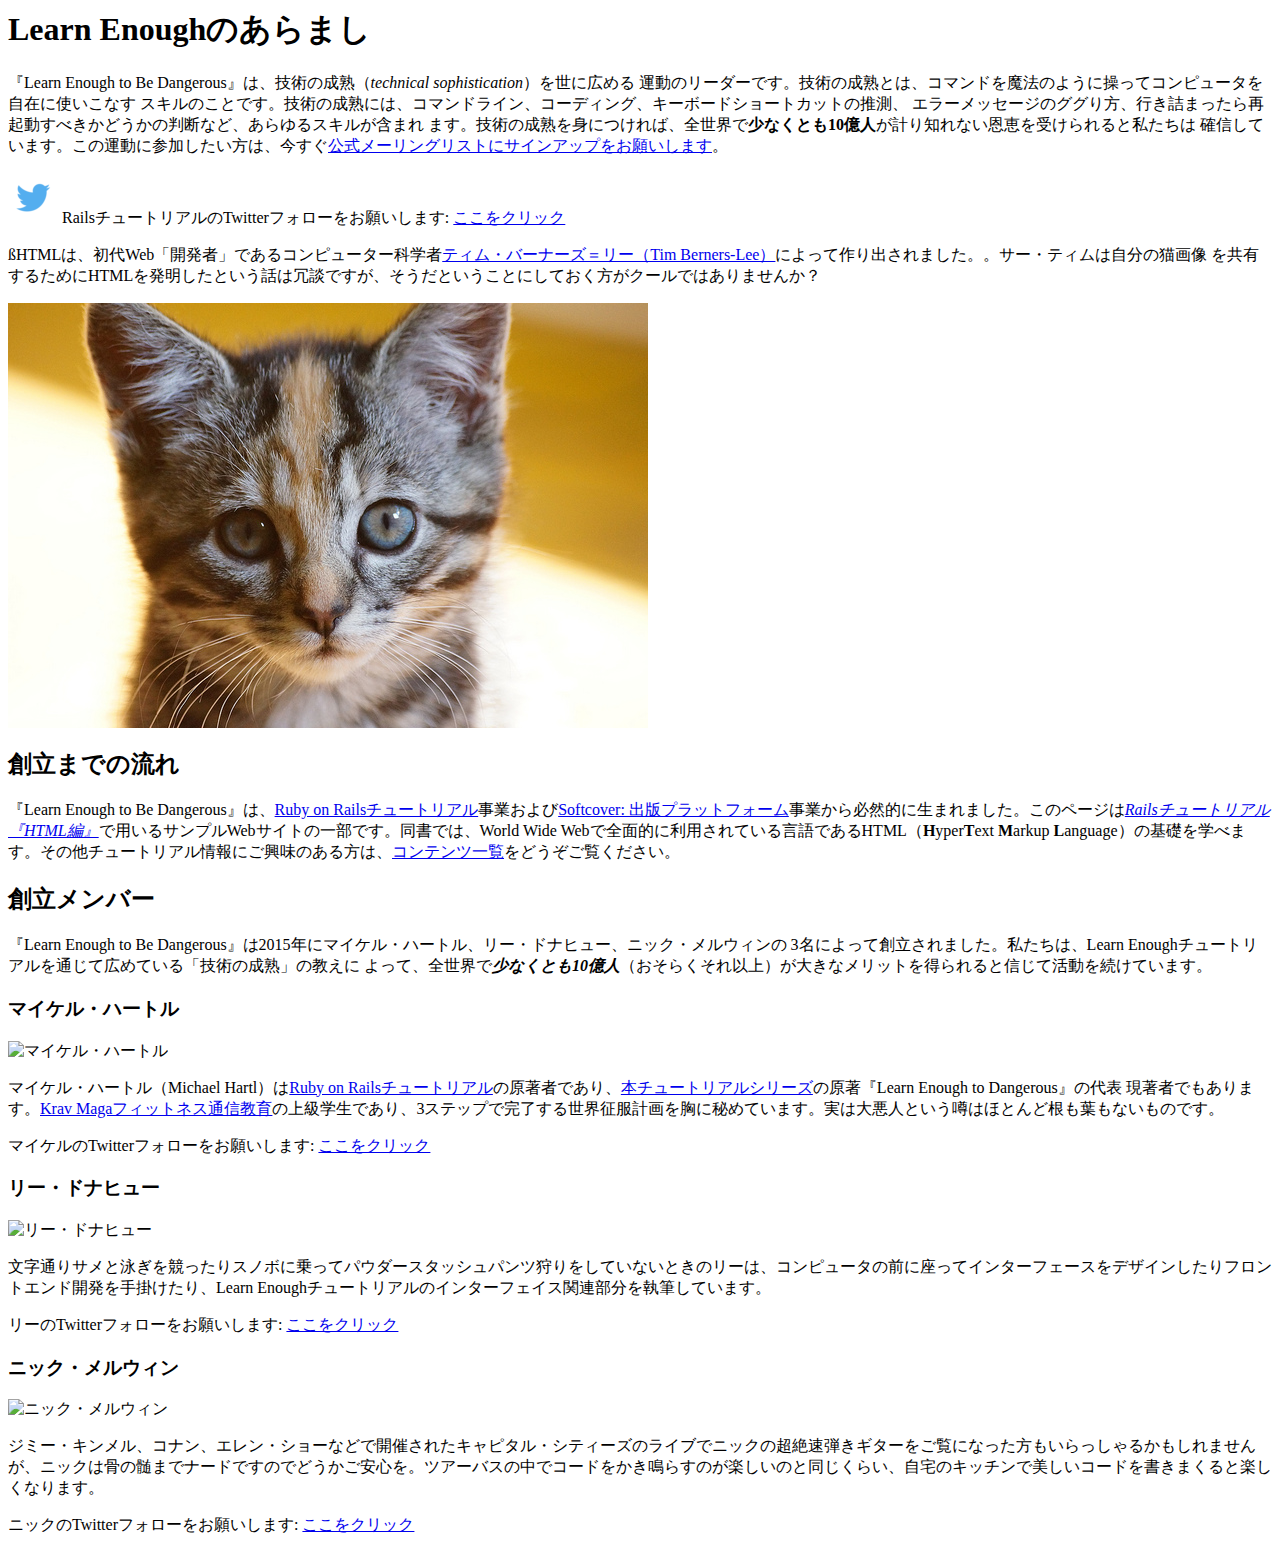
==== index.html @ 21226713 "Finish 3.2" ====
<html>
  <head>
    <meta charset="UTF-8" />
    <meta name="viewport" content="width=device-width, initial-scale=1.0" />
    <title>Railsチュートリアル「HTML編」</title>
  </head>
  <body>
    <h1>Learn Enoughのあらまし</h1>

    <p>
      『Learn Enough to Be Dangerous』は、技術の成熟（<em>technical sophistication</em
      >）を世に広める
      運動のリーダーです。技術の成熟とは、コマンドを魔法のように操ってコンピュータを自在に使いこなす
      スキルのことです。技術の成熟には、コマンドライン、コーディング、キーボードショートカットの推測、
      エラーメッセージのググり方、行き詰まったら再起動すべきかどうかの判断など、あらゆるスキルが含まれ
      ます。技術の成熟を身につければ、全世界で<strong>少なくとも10億人</strong>が計り知れない恩恵を受けられると私たちは
      確信しています。この運動に参加したい方は、今すぐ<a href="https://learnenough.com/email"
        >公式メーリングリストにサインアップをお願いします</a
      >。
    </p>

    <p>
      <a
        href="https://twitter.com/RailsTutorialJP"
        target="_blank"
        rel="noopener"
        style="text-decoration: none"
      >
        <img src="images/small_twitter_logo.png" />
      </a>
      RailsチュートリアルのTwitterフォローをお願いします:
      <a href="https://twitter.com/RailsTutorialJP" target="_blank" rel="noopener"
        >ここをクリック</a
      >
    </p>

    <p>
      ßHTMLは、初代Web「開発者」であるコンピューター科学者<a
        href="https://jp.wikipedia.org/wiki/%E3%83%86%E3%82%A3%E3%83%A0%E3%83%BB%E3%83%90%E3%83%BC%E3%83%8A%E3%83%BC%E3%82%BA%EF%BC%9D%E3%83%AA%E3%83%BC"
        >ティム・バーナーズ＝リー（Tim Berners-Lee）</a
      >によって作り出されました。。サー・ティムは自分の猫画像 を共有するためにHTMLを発明したという話は冗談ですが、そうだということにしておく方がクールではありませんか？
    </p>

    <a href="https://flic.kr/p/nxW7tt">
      <img src="images/kitten.jpg" alt="愛くるしい子猫" />
    </a>

    <h2>創立までの流れ</h2>

    <p>
      『Learn Enough to Be Dangerous』は、<a href="https://railstutorial.jp/"
        >Ruby on Railsチュートリアル</a
      >事業および<a href="https://www.softcover.io/">Softcover: 出版プラットフォーム</a
      >事業から必然的に生まれました。このページは<a href="https://railstutorials.jp/"
        ><em>Railsチュートリアル『HTML編』</em></a
      >で用いるサンプルWebサイトの一部です。同書では、World Wide
      Webで全面的に利用されている言語であるHTML（<strong>H</strong>yper<strong>T</strong>ext
      <strong>M</strong>arkup
      <strong>L</strong>anguage）の基礎を学べます。その他チュートリアル情報にご興味のある方は、<a
        href="https://railstutorial.jp/path"
        >コンテンツ一覧</a
      >をどうぞご覧ください。
    </p>

    <h2>創立メンバー</h2>

    <p>
      『Learn Enough to Be
      Dangerous』は2015年にマイケル・ハートル、リー・ドナヒュー、ニック・メルウィンの
      3名によって創立されました。私たちは、Learn
      Enoughチュートリアルを通じて広めている「技術の成熟」の教えに よって、全世界で<em
        ><strong>少なくとも10億人</strong></em
      >（おそらくそれ以上）が大きなメリットを得られると信じて活動を続けています。
    </p>

    <h3>マイケル・ハートル</h3>

    <img
      src="https://gravatar.com/avatar/ffda7d145b83c4b118f982401f962ca6?s=150"
      alt="マイケル・ハートル"
    />

    <p>
      マイケル・ハートル（Michael Hartl）は<a href="httpl://railstutorial.jp/"
        >Ruby on Railsチュートリアル</a
      >の原著者であり、<a href="http://railstutorial.jp/path">本チュートリアルシリーズ</a
      >の原著『Learn Enough to Dangerous』の代表 現著者でもあります。<a
        href="https://www.kravmaga.com/"
        >Krav Magaフィットネス通信教育</a
      >の上級学生であり、3ステップで完了する世界征服計画を胸に秘めています。実は大悪人という噂はほとんど根も葉もないものです。
    </p>

    <p>
      マイケルのTwitterフォローをお願いします:
      <a href="http://twitter.com/mhartl" target="_blank" rel="noopener">ここをクリック</a>
    </p>

    <h3>リー・ドナヒュー</h3>

    <img
      src="https://gravatar.com/avatar/b65522a6f3a6899705d119d7aa232a6d?s=150"
      alt="リー・ドナヒュー"
    />

    <p>
      文字通りサメと泳ぎを競ったりスノボに乗ってパウダースタッシュパンツ狩りをしていないときのリーは、コンピュータの前に座ってインターフェースをデザインしたりフロントエンド開発を手掛けたり、Learn
      Enoughチュートリアルのインターフェイス関連部分を執筆しています。
    </p>

    <p>
      リーのTwitterフォローをお願いします:
      <a href="https://twitter.com/leedonahoe" target="_blank" rel="noopener">ここをクリック</a>
    </p>

    <h3>ニック・メルウィン</h3>

    <img
      src="https://gravatar.com/avatar/e2d6ce2ba5c1b6d674ae8ff2b3b45d23?s=150"
      alt="ニック・メルウィン"
    />

    <p>
      ジミー・キンメル、コナン、エレン・ショーなどで開催されたキャピタル・シティーズのライブでニックの超絶速弾きギターをご覧になった方もいらっしゃるかもしれませんが、ニックは骨の髄までナードですのでどうかご安心を。ツアーバスの中でコードをかき鳴らすのが楽しいのと同じくらい、自宅のキッチンで美しいコードを書きまくると楽しくなります。
    </p>

    <p>
      ニックのTwitterフォローをお願いします:
      <a href="http://twitter.com/nickmerwin" target="_blank" rel="noopener">ここをクリック</a>
    </p>
  </body>
</html>
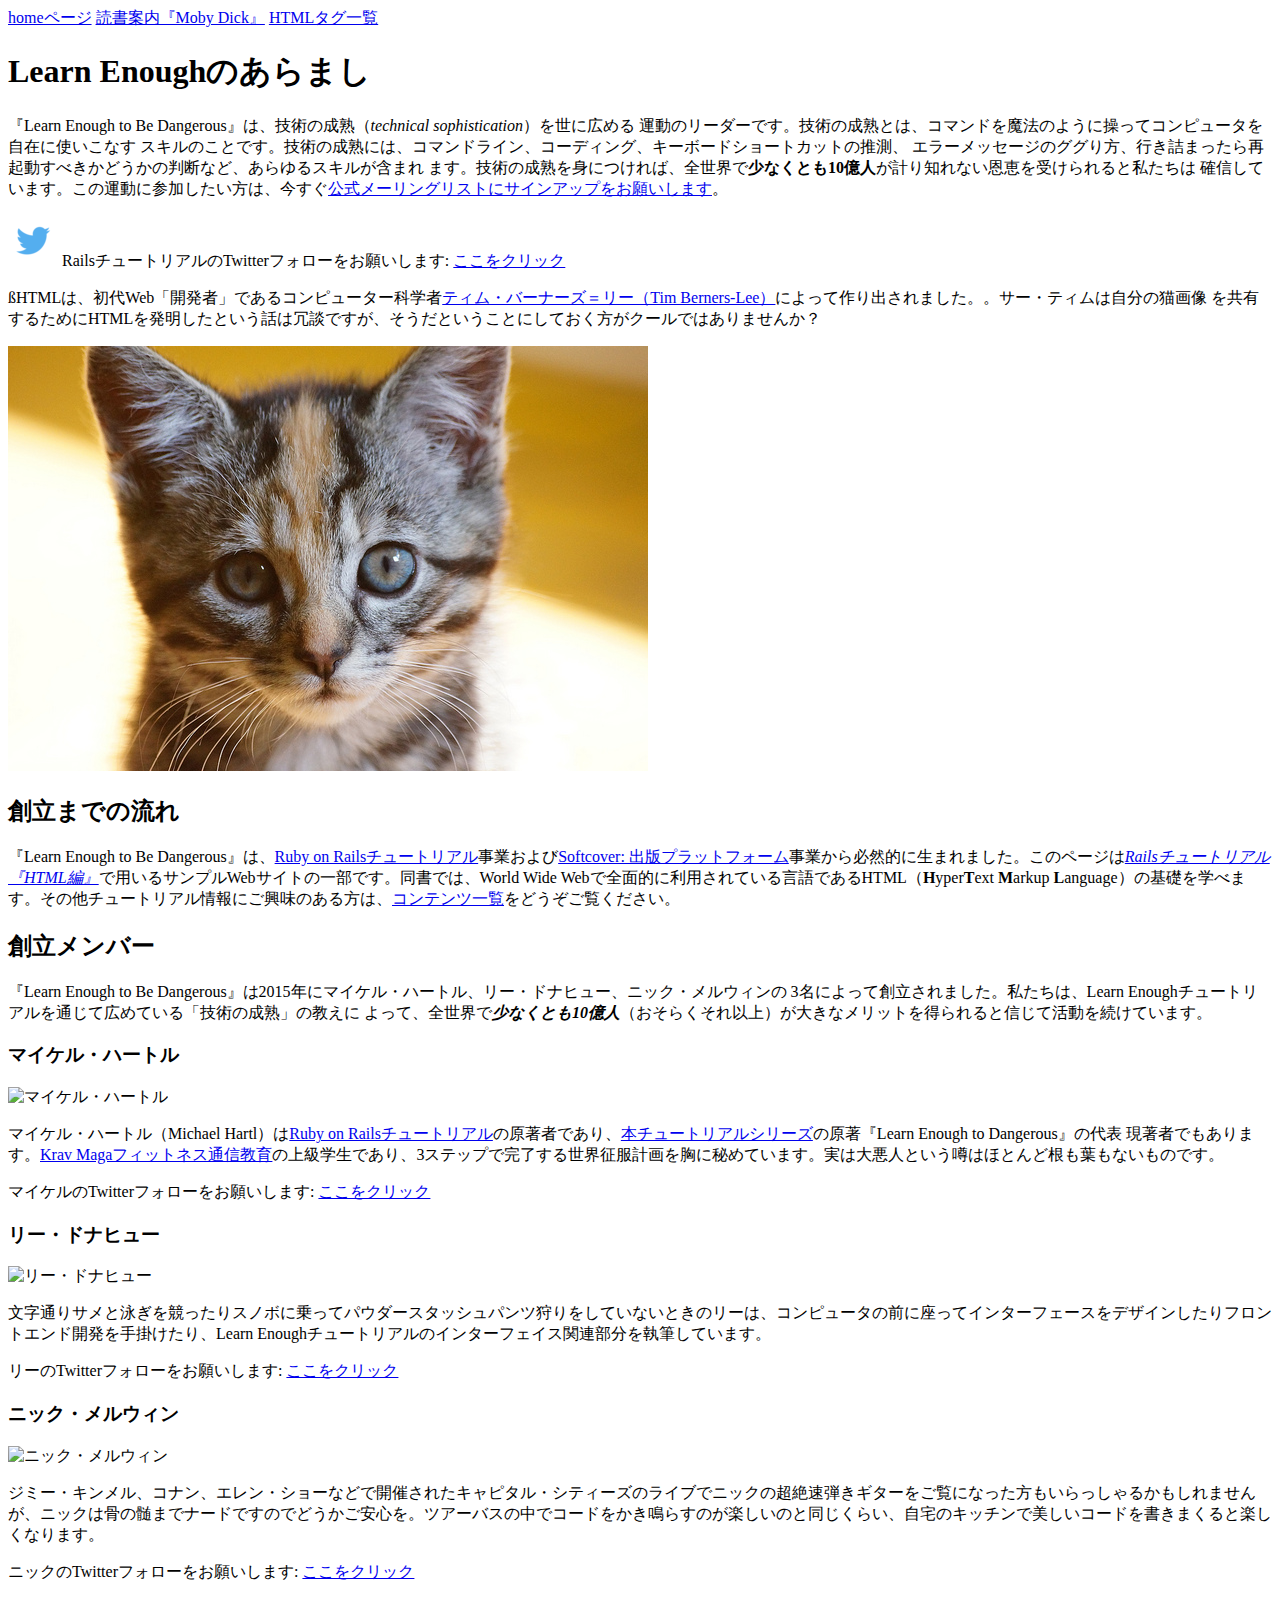
==== commit 869fbfe5: "Add a Moby Dick page and a menu" ====
--- a/index.html
+++ b/index.html
@@ -1,3 +1,4 @@
+<!DOCTYPE html>
 <html>
   <head>
     <meta charset="UTF-8" />
@@ -5,6 +6,13 @@
     <title>Railsチュートリアル「HTML編」</title>
   </head>
   <body>
+
+    <div>
+      <a href="index.html">homeページ</a>
+      <a href="moby_dick.html">読書案内『Moby Dick』</a>
+      <a href="tags.html">HTMLタグ一覧</a>
+    </div>
+    
     <h1>Learn Enoughのあらまし</h1>
 
     <p>
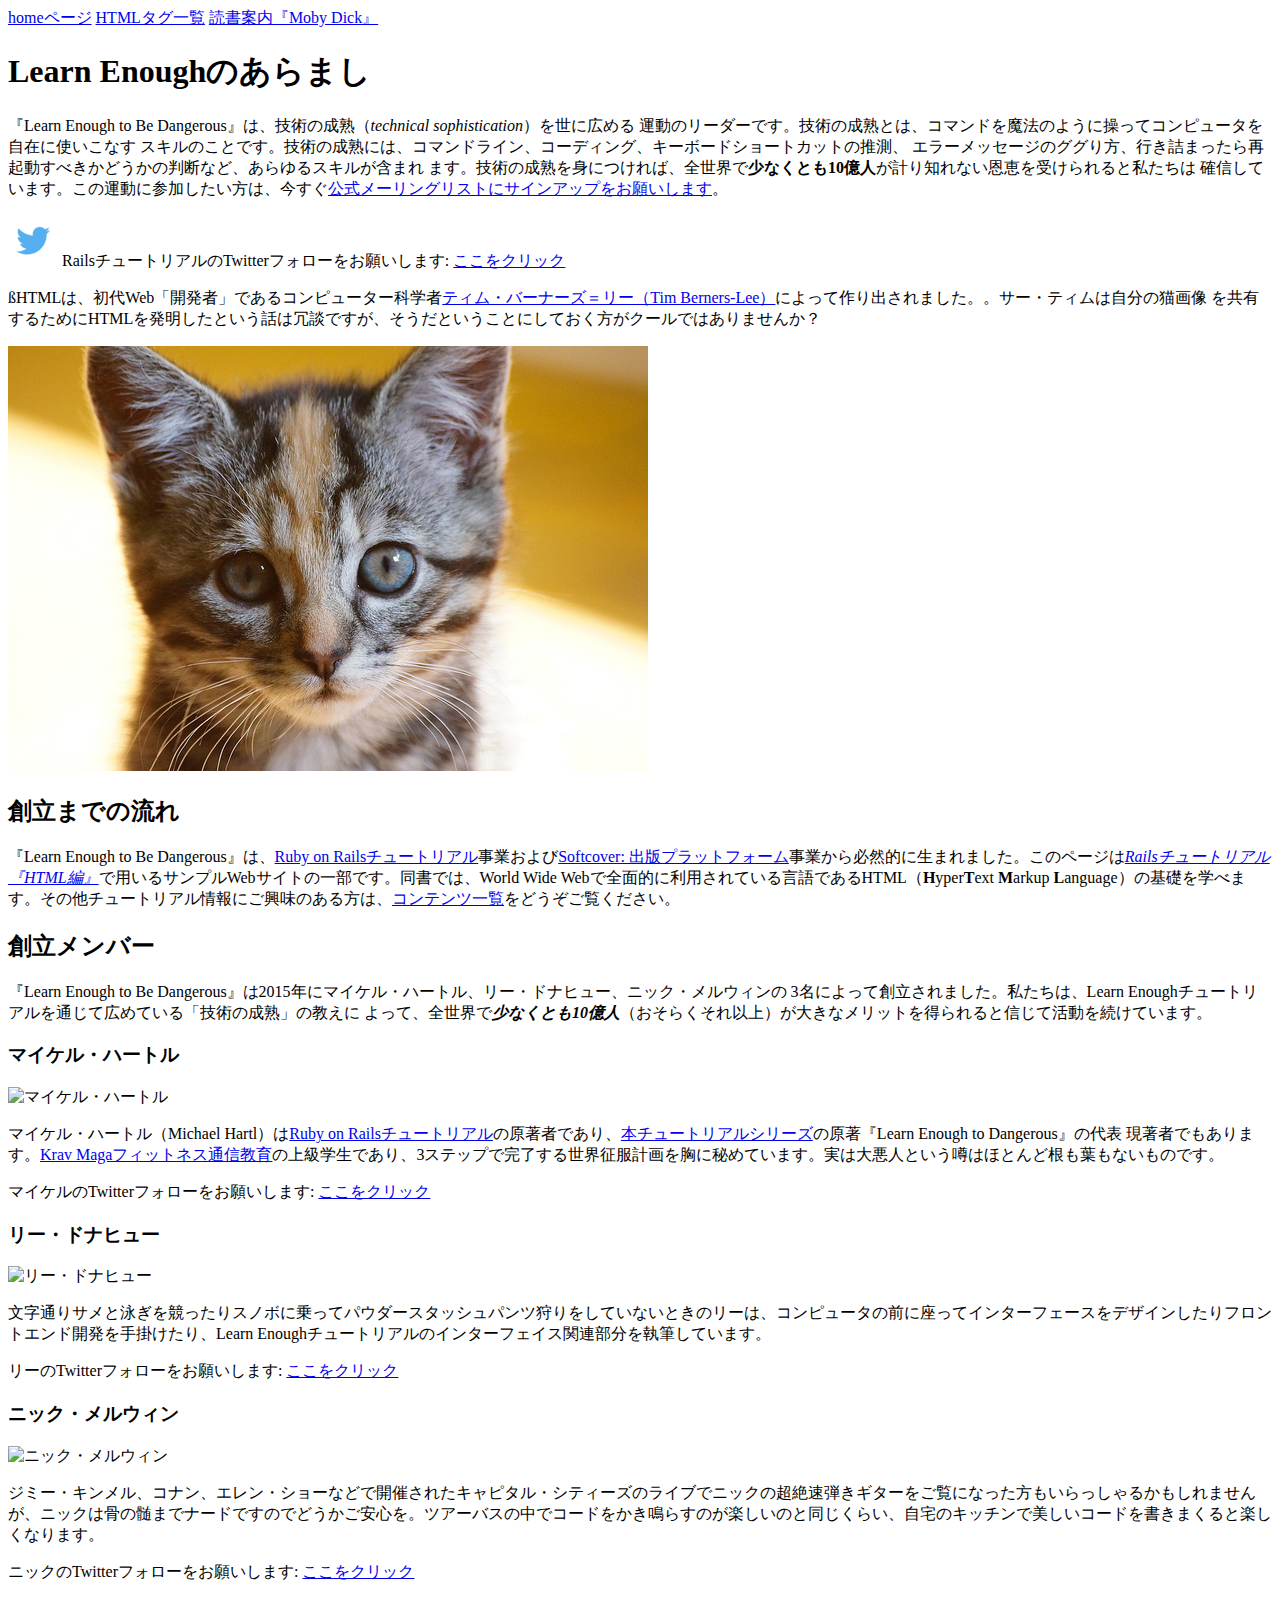
==== commit 16494d02: "4.2.1 演習問題" ====
--- a/index.html
+++ b/index.html
@@ -6,23 +6,24 @@
     <title>Railsチュートリアル「HTML編」</title>
   </head>
   <body>
-
     <div>
       <a href="index.html">homeページ</a>
+      <a href="tags.html">HTMLタグ一覧</a>
       <a href="moby_dick.html">読書案内『Moby Dick』</a>
-      <a href="tags.html">HTMLタグ一覧</a>
     </div>
-    
+
     <h1>Learn Enoughのあらまし</h1>
 
     <p>
-      『Learn Enough to Be Dangerous』は、技術の成熟（<em>technical sophistication</em
+      『Learn Enough to Be Dangerous』は、技術の成熟（<em
+        >technical sophistication</em
       >）を世に広める
       運動のリーダーです。技術の成熟とは、コマンドを魔法のように操ってコンピュータを自在に使いこなす
       スキルのことです。技術の成熟には、コマンドライン、コーディング、キーボードショートカットの推測、
       エラーメッセージのググり方、行き詰まったら再起動すべきかどうかの判断など、あらゆるスキルが含まれ
       ます。技術の成熟を身につければ、全世界で<strong>少なくとも10億人</strong>が計り知れない恩恵を受けられると私たちは
-      確信しています。この運動に参加したい方は、今すぐ<a href="https://learnenough.com/email"
+      確信しています。この運動に参加したい方は、今すぐ<a
+        href="https://learnenough.com/email"
         >公式メーリングリストにサインアップをお願いします</a
       >。
     </p>
@@ -37,7 +38,10 @@
         <img src="images/small_twitter_logo.png" />
       </a>
       RailsチュートリアルのTwitterフォローをお願いします:
-      <a href="https://twitter.com/RailsTutorialJP" target="_blank" rel="noopener"
+      <a
+        href="https://twitter.com/RailsTutorialJP"
+        target="_blank"
+        rel="noopener"
         >ここをクリック</a
       >
     </p>
@@ -46,7 +50,8 @@
       ßHTMLは、初代Web「開発者」であるコンピューター科学者<a
         href="https://jp.wikipedia.org/wiki/%E3%83%86%E3%82%A3%E3%83%A0%E3%83%BB%E3%83%90%E3%83%BC%E3%83%8A%E3%83%BC%E3%82%BA%EF%BC%9D%E3%83%AA%E3%83%BC"
         >ティム・バーナーズ＝リー（Tim Berners-Lee）</a
-      >によって作り出されました。。サー・ティムは自分の猫画像 を共有するためにHTMLを発明したという話は冗談ですが、そうだということにしておく方がクールではありませんか？
+      >によって作り出されました。。サー・ティムは自分の猫画像
+      を共有するためにHTMLを発明したという話は冗談ですが、そうだということにしておく方がクールではありませんか？
     </p>
 
     <a href="https://flic.kr/p/nxW7tt">
@@ -58,13 +63,16 @@
     <p>
       『Learn Enough to Be Dangerous』は、<a href="https://railstutorial.jp/"
         >Ruby on Railsチュートリアル</a
-      >事業および<a href="https://www.softcover.io/">Softcover: 出版プラットフォーム</a
-      >事業から必然的に生まれました。このページは<a href="https://railstutorials.jp/"
+      >事業および<a href="https://www.softcover.io/"
+        >Softcover: 出版プラットフォーム</a
+      >事業から必然的に生まれました。このページは<a
+        href="https://railstutorials.jp/"
         ><em>Railsチュートリアル『HTML編』</em></a
       >で用いるサンプルWebサイトの一部です。同書では、World Wide
       Webで全面的に利用されている言語であるHTML（<strong>H</strong>yper<strong>T</strong>ext
       <strong>M</strong>arkup
-      <strong>L</strong>anguage）の基礎を学べます。その他チュートリアル情報にご興味のある方は、<a
+      <strong>L</strong
+      >anguage）の基礎を学べます。その他チュートリアル情報にご興味のある方は、<a
         href="https://railstutorial.jp/path"
         >コンテンツ一覧</a
       >をどうぞご覧ください。
@@ -76,8 +84,8 @@
       『Learn Enough to Be
       Dangerous』は2015年にマイケル・ハートル、リー・ドナヒュー、ニック・メルウィンの
       3名によって創立されました。私たちは、Learn
-      Enoughチュートリアルを通じて広めている「技術の成熟」の教えに よって、全世界で<em
-        ><strong>少なくとも10億人</strong></em
+      Enoughチュートリアルを通じて広めている「技術の成熟」の教えに
+      よって、全世界で<em><strong>少なくとも10億人</strong></em
       >（おそらくそれ以上）が大きなメリットを得られると信じて活動を続けています。
     </p>
 
@@ -91,7 +99,8 @@
     <p>
       マイケル・ハートル（Michael Hartl）は<a href="httpl://railstutorial.jp/"
         >Ruby on Railsチュートリアル</a
-      >の原著者であり、<a href="http://railstutorial.jp/path">本チュートリアルシリーズ</a
+      >の原著者であり、<a href="http://railstutorial.jp/path"
+        >本チュートリアルシリーズ</a
       >の原著『Learn Enough to Dangerous』の代表 現著者でもあります。<a
         href="https://www.kravmaga.com/"
         >Krav Magaフィットネス通信教育</a
@@ -100,7 +109,9 @@
 
     <p>
       マイケルのTwitterフォローをお願いします:
-      <a href="http://twitter.com/mhartl" target="_blank" rel="noopener">ここをクリック</a>
+      <a href="http://twitter.com/mhartl" target="_blank" rel="noopener"
+        >ここをクリック</a
+      >
     </p>
 
     <h3>リー・ドナヒュー</h3>
@@ -117,7 +128,9 @@
 
     <p>
       リーのTwitterフォローをお願いします:
-      <a href="https://twitter.com/leedonahoe" target="_blank" rel="noopener">ここをクリック</a>
+      <a href="https://twitter.com/leedonahoe" target="_blank" rel="noopener"
+        >ここをクリック</a
+      >
     </p>
 
     <h3>ニック・メルウィン</h3>
@@ -133,7 +146,9 @@
 
     <p>
       ニックのTwitterフォローをお願いします:
-      <a href="http://twitter.com/nickmerwin" target="_blank" rel="noopener">ここをクリック</a>
+      <a href="http://twitter.com/nickmerwin" target="_blank" rel="noopener"
+        >ここをクリック</a
+      >
     </p>
   </body>
-</html>+</html>
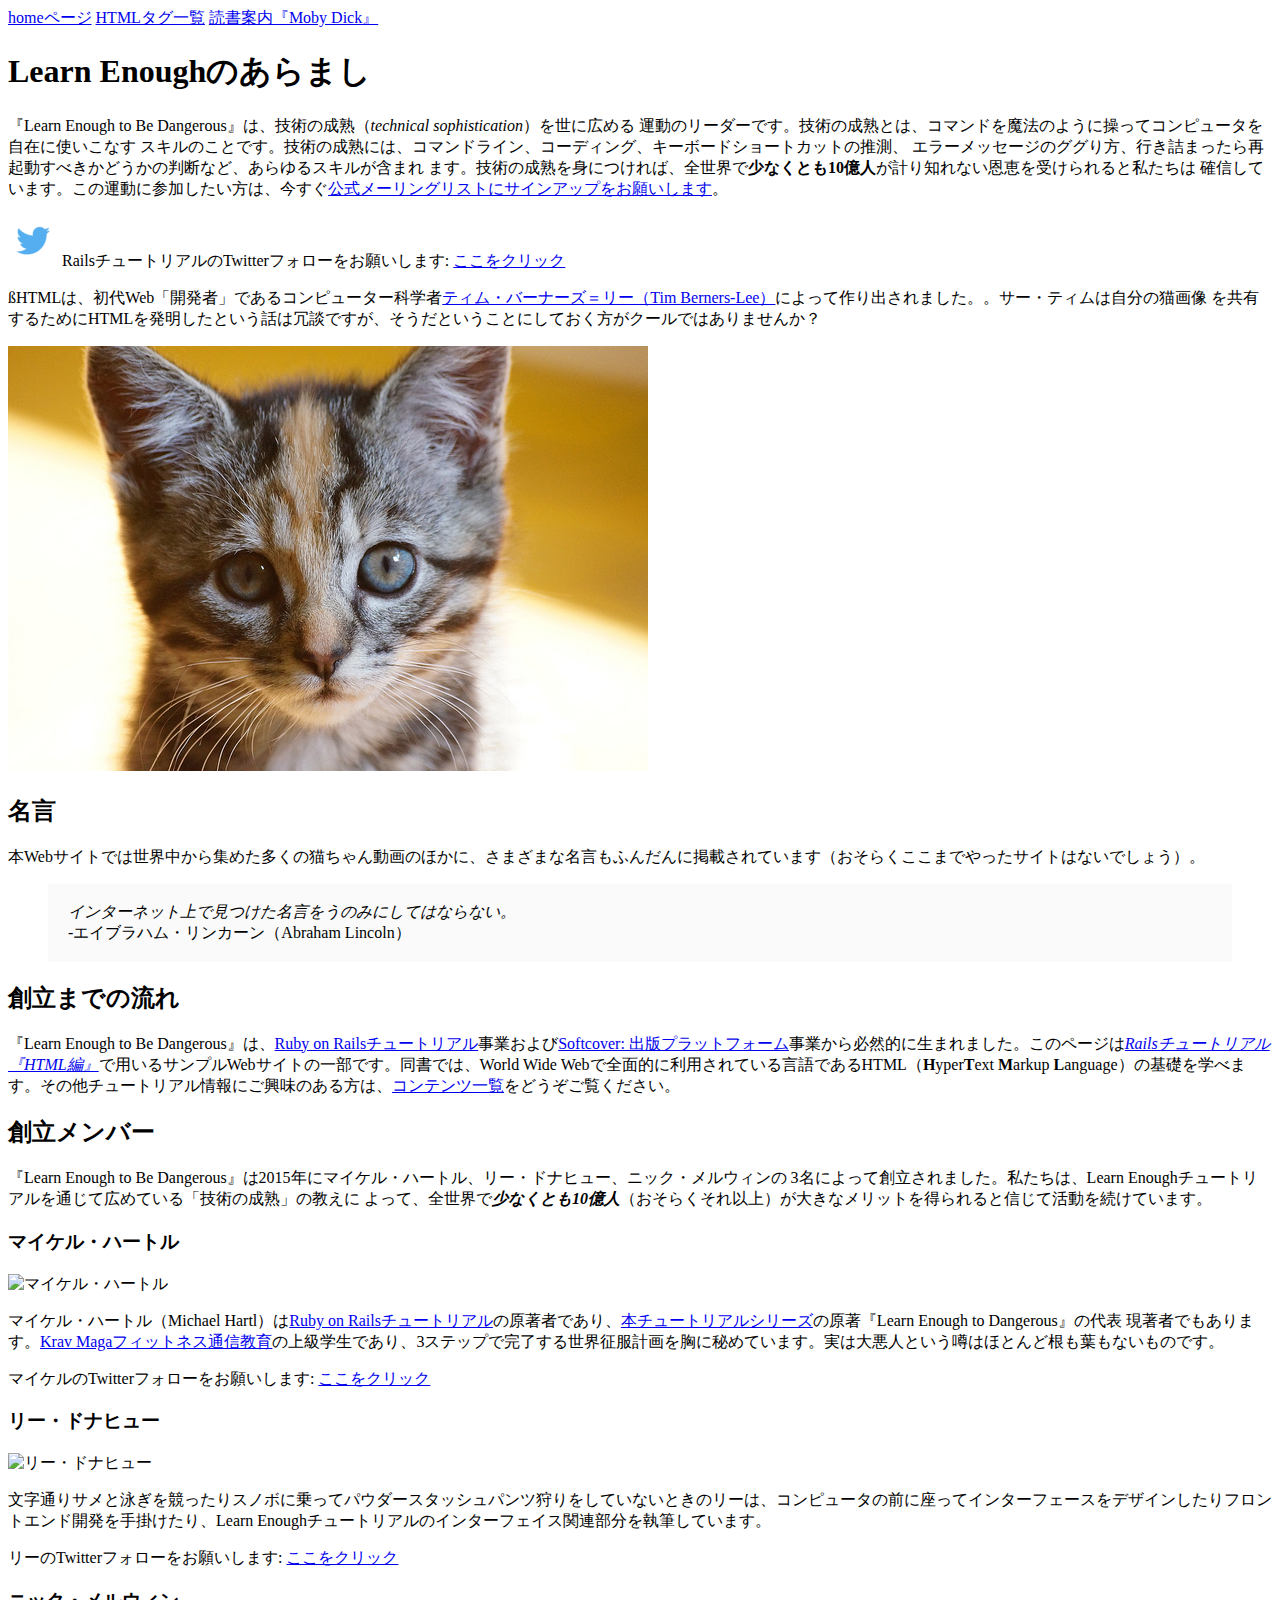
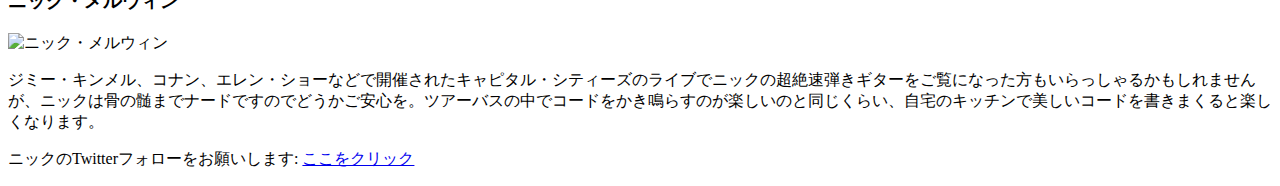
==== commit cd375ffd: "=> 4.6" ====
--- a/index.html
+++ b/index.html
@@ -57,6 +57,20 @@
     <a href="https://flic.kr/p/nxW7tt">
       <img src="images/kitten.jpg" alt="愛くるしい子猫" />
     </a>
+
+    <h2>名言</h2>
+
+    <p>
+      本Webサイトでは世界中から集めた多くの猫ちゃん動画のほかに、さまざまな名言もふんだんに掲載されています（おそらくここまでやったサイトはないでしょう）。
+    </p>
+
+    <blockquote style="padding: 2px 20px; background: #fafafa">
+      <p>
+        <em>インターネット上で見つけた名言をうのみにしてはならない。</em>
+        <br />
+        -エイブラハム・リンカーン（Abraham Lincoln）
+      </p>
+    </blockquote>
 
     <h2>創立までの流れ</h2>
 
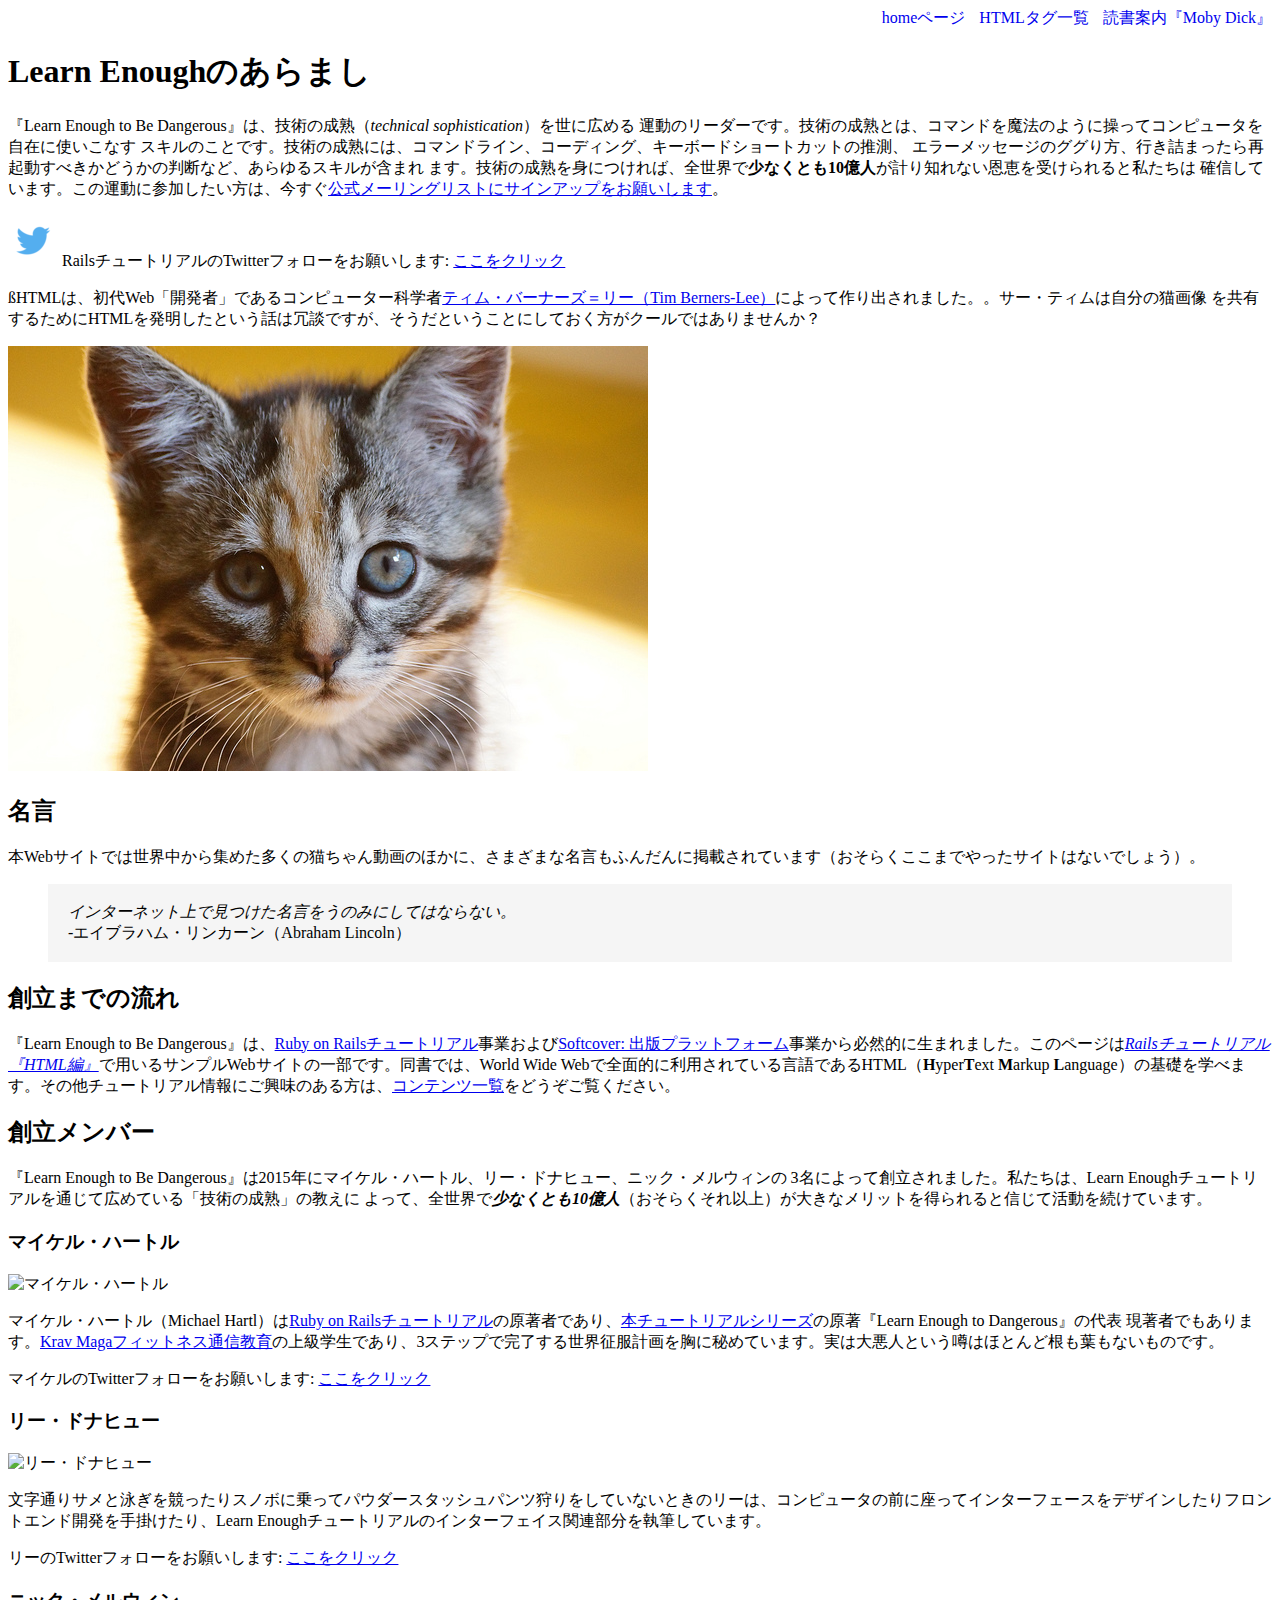
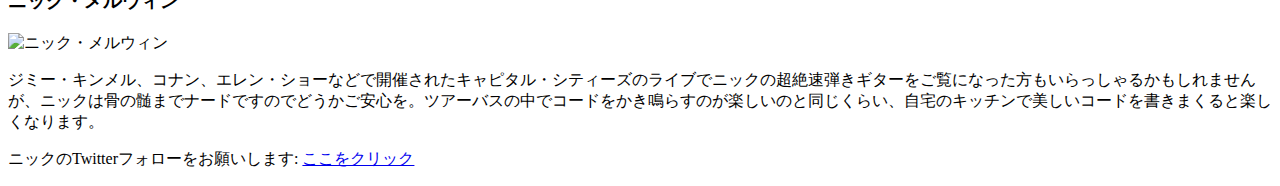
==== commit 82c9fac3: "Refactor inline styles into a stylesheet" ====
--- a/index.html
+++ b/index.html
@@ -4,12 +4,13 @@
     <meta charset="UTF-8" />
     <meta name="viewport" content="width=device-width, initial-scale=1.0" />
     <title>Railsチュートリアル「HTML編」</title>
+    <link rel="stylesheet" href="css/main.css">
   </head>
   <body>
-    <div>
-      <a href="index.html">homeページ</a>
-      <a href="tags.html">HTMLタグ一覧</a>
-      <a href="moby_dick.html">読書案内『Moby Dick』</a>
+    <div id="main-nav" class="nav-menu nav-color">
+      <a href="index.html" class="nav-color" style="text-decoration: none">homeページ</a>
+      <a href="tags.html" class="nav-spacing nav-color">HTMLタグ一覧</a>
+      <a href="moby_dick.html" class="nav-spacing nav-color">読書案内『Moby Dick』</a>
     </div>
 
     <h1>Learn Enoughのあらまし</h1>
@@ -64,7 +65,7 @@
       本Webサイトでは世界中から集めた多くの猫ちゃん動画のほかに、さまざまな名言もふんだんに掲載されています（おそらくここまでやったサイトはないでしょう）。
     </p>
 
-    <blockquote style="padding: 2px 20px; background: #fafafa">
+    <blockquote style="padding: 2px 20px; background: #f5f5f5">
       <p>
         <em>インターネット上で見つけた名言をうのみにしてはならない。</em>
         <br />
--- a/css/main.css
+++ b/css/main.css
@@ -0,0 +1,12 @@
+.nav-menu {
+  text-align: right;
+}
+
+.nav-spacing {
+  margin-left: 10px;
+  text-decoration: none;
+}
+
+.nav-color {
+  color: #0000ee;
+}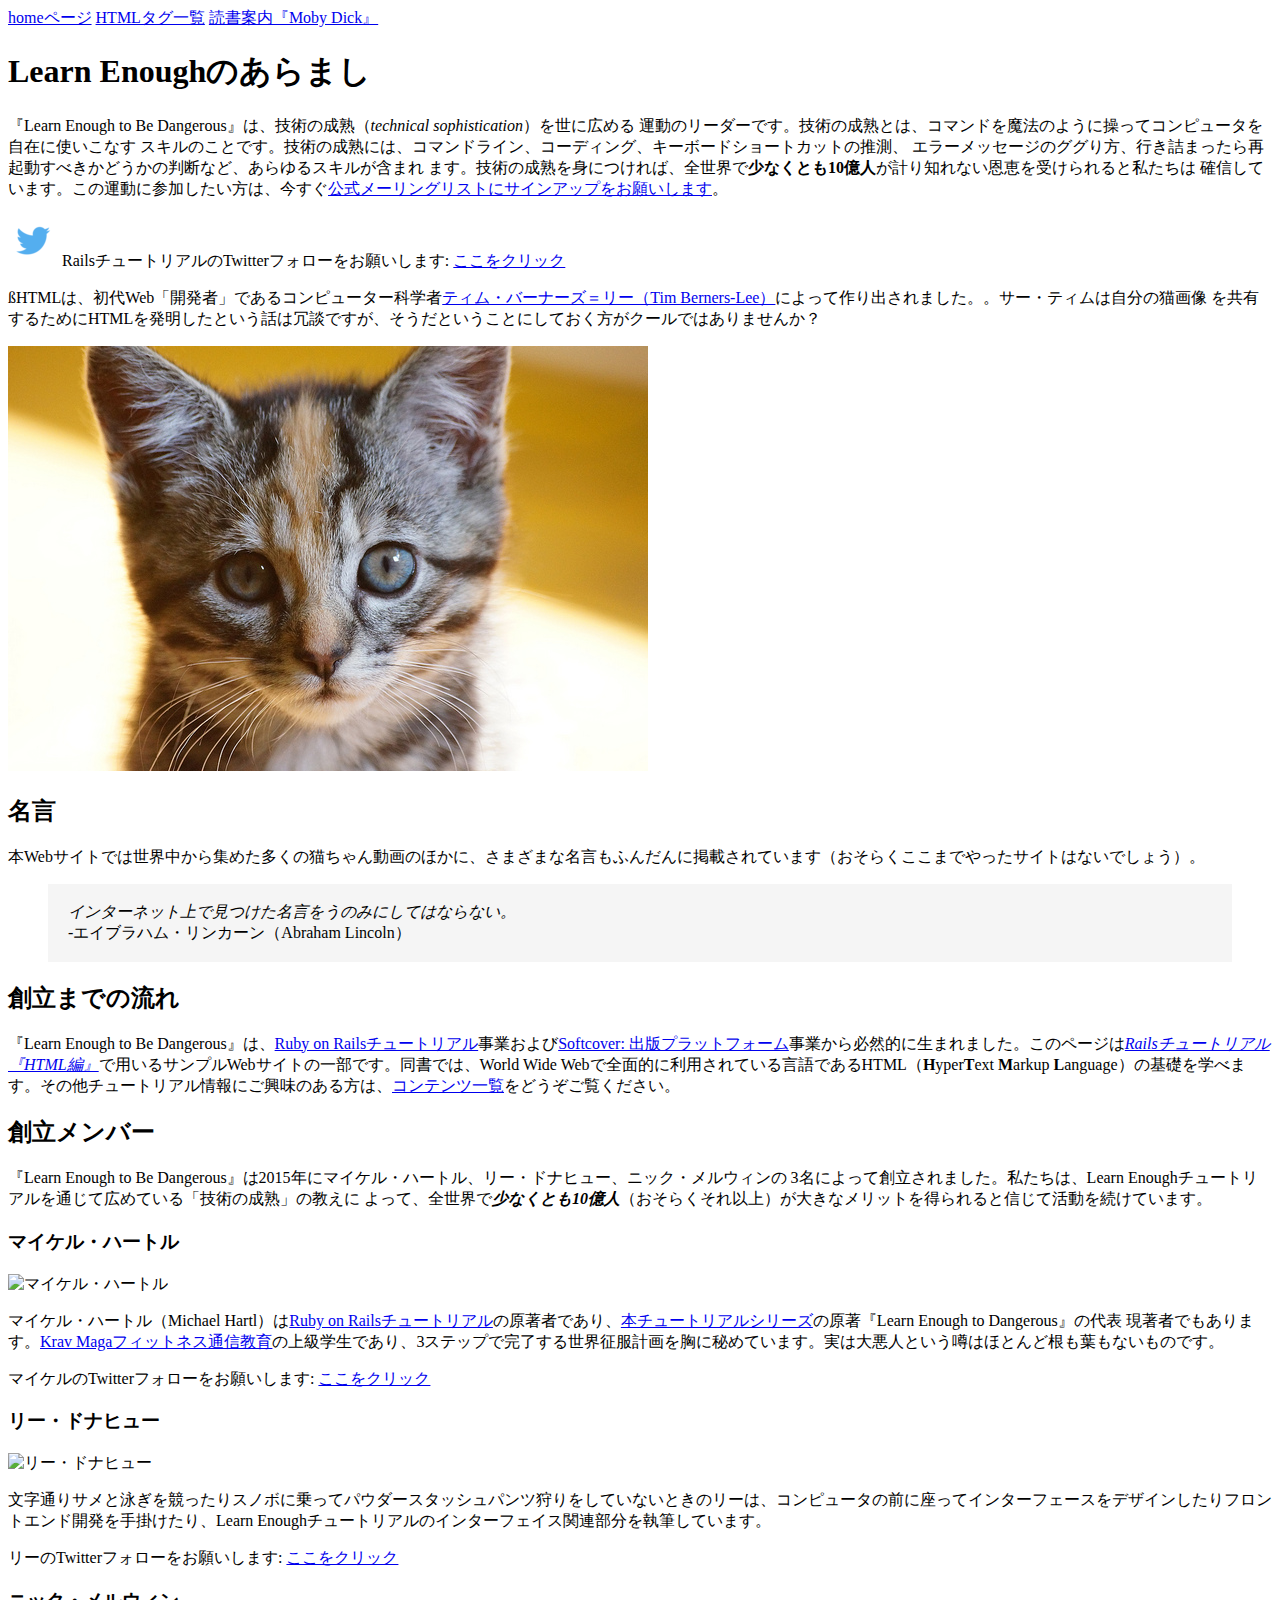
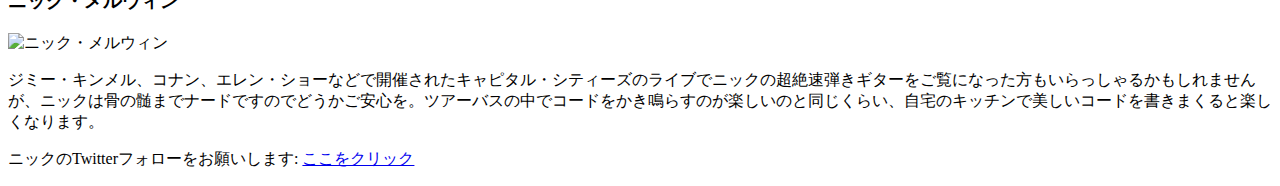
==== commit 6189fafd: "before pull" ====
--- a/index.html
+++ b/index.html
@@ -4,13 +4,12 @@
     <meta charset="UTF-8" />
     <meta name="viewport" content="width=device-width, initial-scale=1.0" />
     <title>Railsチュートリアル「HTML編」</title>
-    <link rel="stylesheet" href="css/main.css">
   </head>
   <body>
-    <div id="main-nav" class="nav-menu nav-color">
-      <a href="index.html" class="nav-color" style="text-decoration: none">homeページ</a>
-      <a href="tags.html" class="nav-spacing nav-color">HTMLタグ一覧</a>
-      <a href="moby_dick.html" class="nav-spacing nav-color">読書案内『Moby Dick』</a>
+    <div>
+      <a href="index.html">homeページ</a>
+      <a href="tags.html">HTMLタグ一覧</a>
+      <a href="moby_dick.html">読書案内『Moby Dick』</a>
     </div>
 
     <h1>Learn Enoughのあらまし</h1>
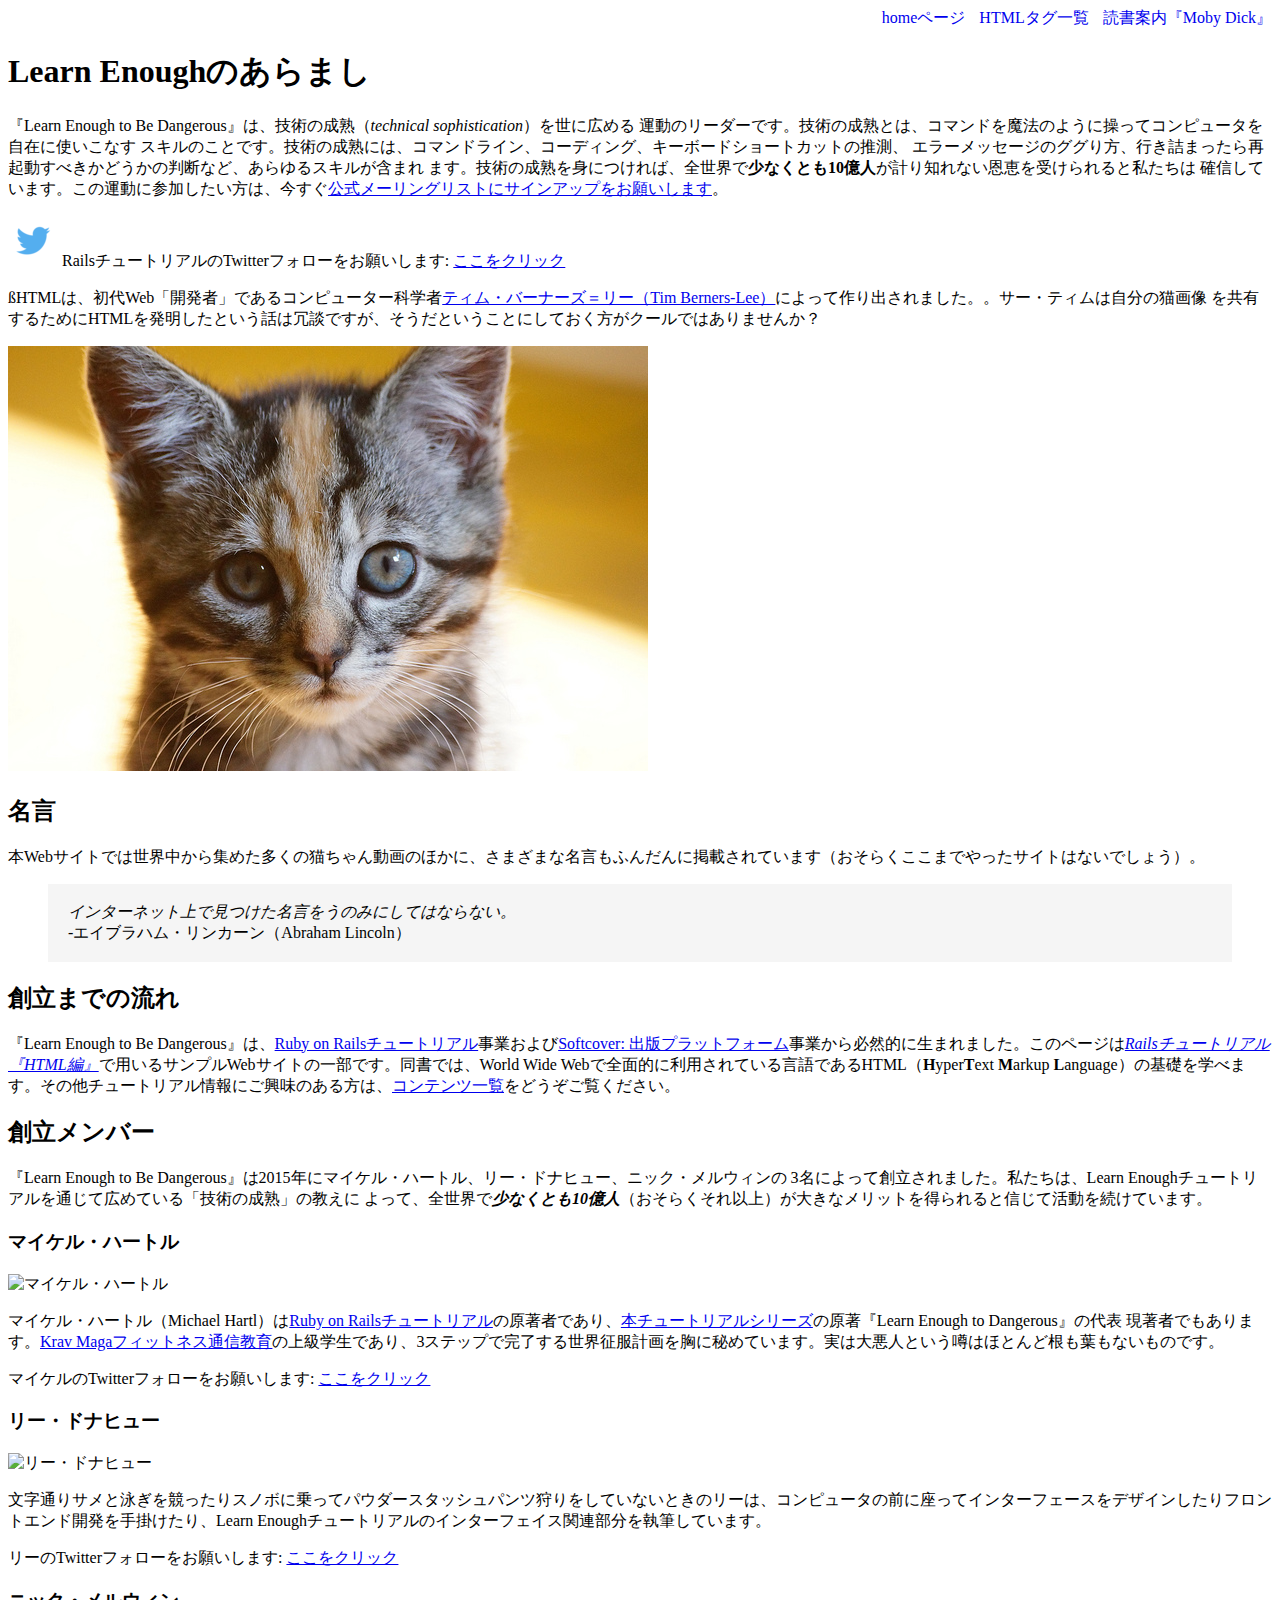
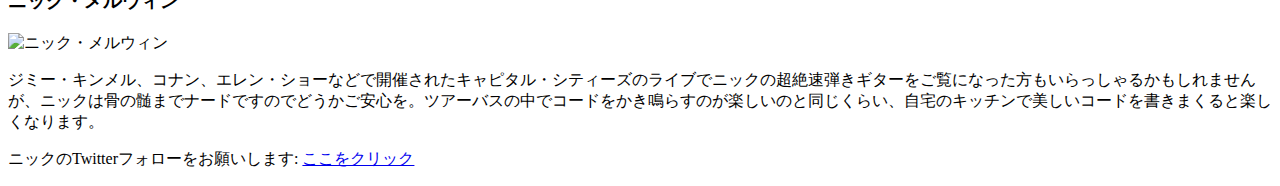
==== commit 6e2b4a78: "Merge branch 'main' of github.com:Prof-Accord/sample_website merge office to home" ====
--- a/index.html
+++ b/index.html
@@ -4,12 +4,13 @@
     <meta charset="UTF-8" />
     <meta name="viewport" content="width=device-width, initial-scale=1.0" />
     <title>Railsチュートリアル「HTML編」</title>
+    <link rel="stylesheet" href="css/main.css">
   </head>
   <body>
-    <div>
-      <a href="index.html">homeページ</a>
-      <a href="tags.html">HTMLタグ一覧</a>
-      <a href="moby_dick.html">読書案内『Moby Dick』</a>
+    <div id="main-nav" class="nav-menu nav-color">
+      <a href="index.html" class="nav-color" style="text-decoration: none">homeページ</a>
+      <a href="tags.html" class="nav-spacing nav-color">HTMLタグ一覧</a>
+      <a href="moby_dick.html" class="nav-spacing nav-color">読書案内『Moby Dick』</a>
     </div>
 
     <h1>Learn Enoughのあらまし</h1>
--- a/css/main.css
+++ b/css/main.css
@@ -0,0 +1,12 @@
+.nav-menu {
+  text-align: right;
+}
+
+.nav-spacing {
+  margin-left: 10px;
+  text-decoration: none;
+}
+
+.nav-color {
+  color: #0000ee;
+}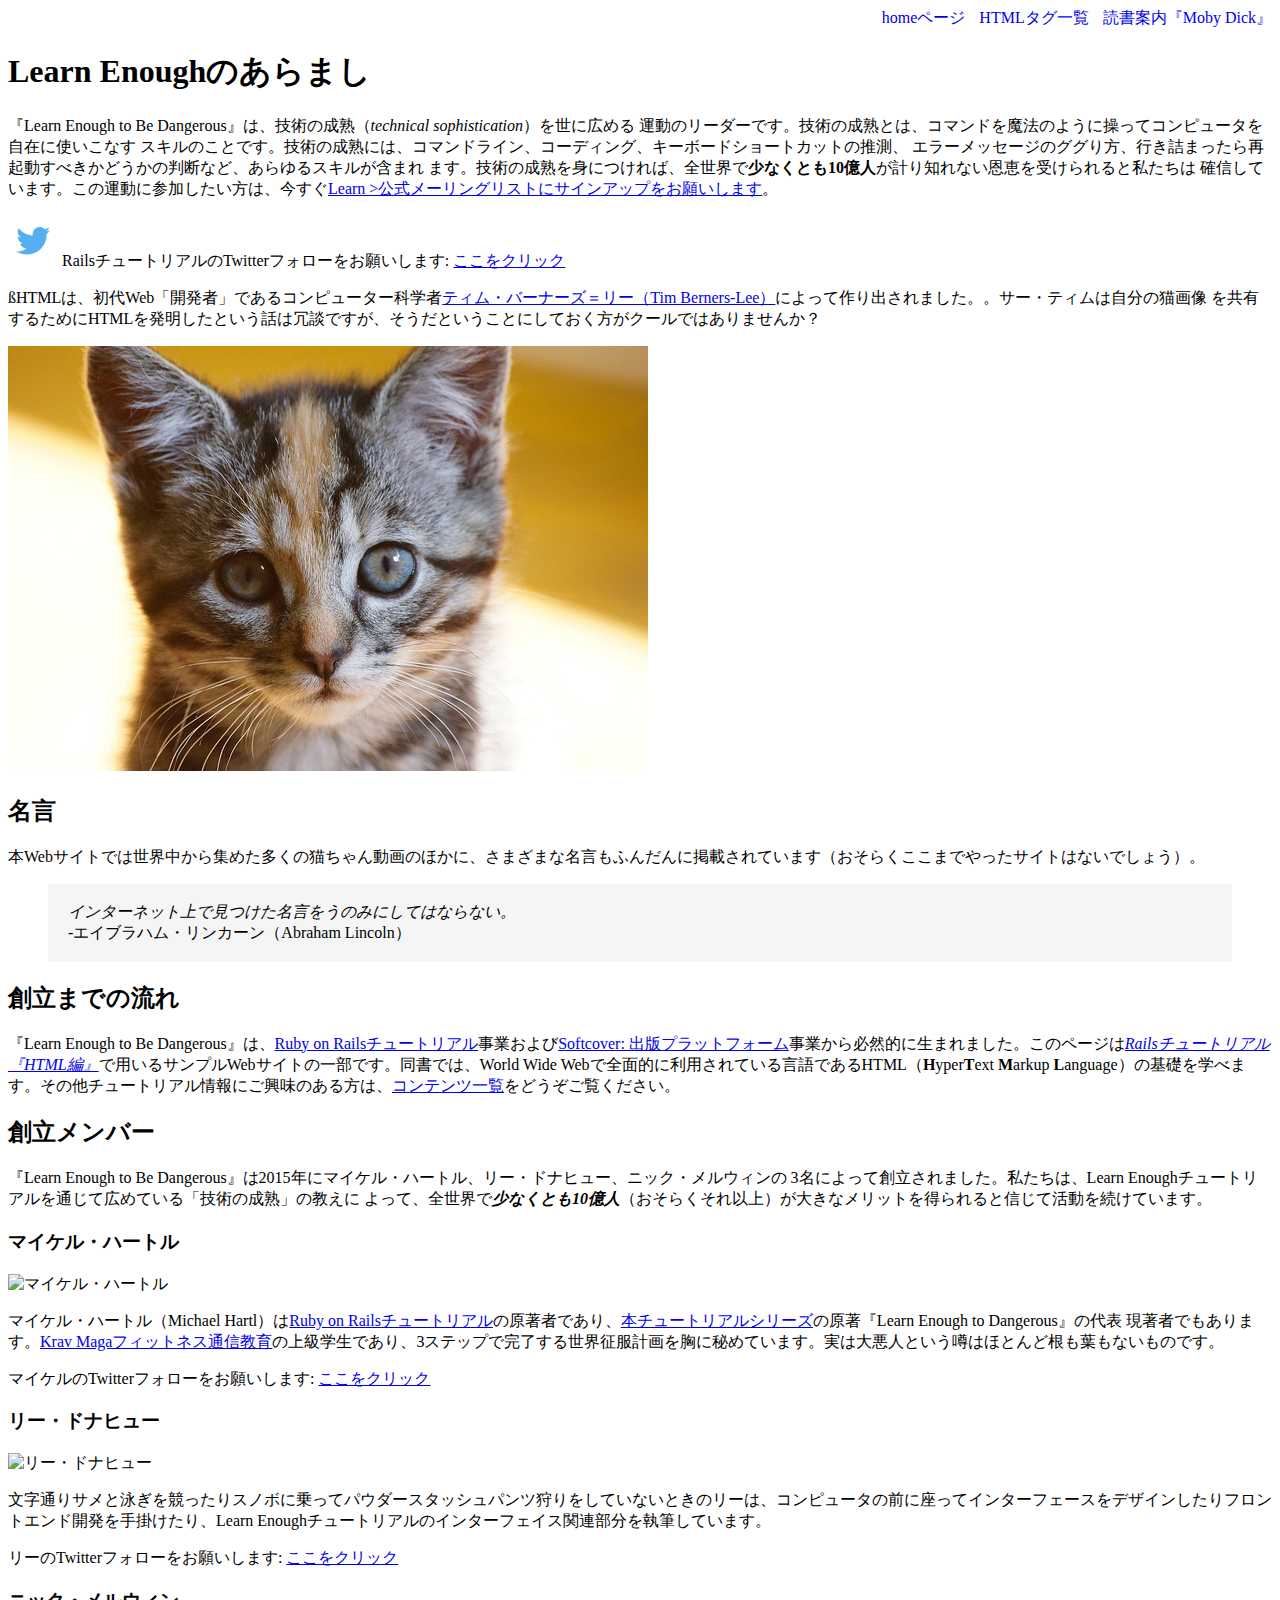
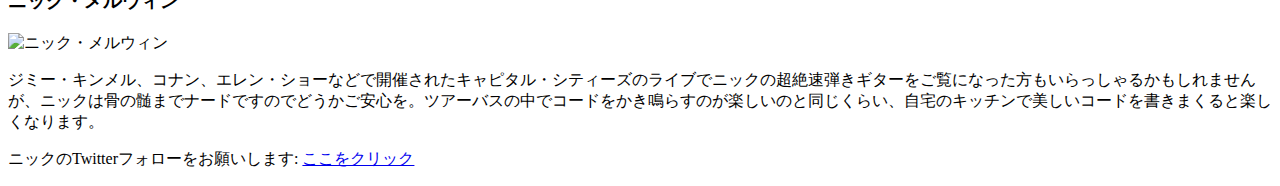
==== commit 9223111e: "Finish the sample website" ====
--- a/index.html
+++ b/index.html
@@ -1,16 +1,19 @@
 <!DOCTYPE html>
 <html>
+  
   <head>
     <meta charset="UTF-8" />
     <meta name="viewport" content="width=device-width, initial-scale=1.0" />
     <title>Railsチュートリアル「HTML編」</title>
     <link rel="stylesheet" href="css/main.css">
   </head>
+
   <body>
-    <div id="main-nav" class="nav-menu nav-color">
-      <a href="index.html" class="nav-color" style="text-decoration: none">homeページ</a>
-      <a href="tags.html" class="nav-spacing nav-color">HTMLタグ一覧</a>
-      <a href="moby_dick.html" class="nav-spacing nav-color">読書案内『Moby Dick』</a>
+
+    <div id="main-nav" class="nav-menu">
+      <a href="index.html" class="nav-spacing nav-color general_link">homeページ</a>
+      <a href="tags.html" class="nav-spacing nav-color general_link">HTMLタグ一覧</a>
+      <a href="moby_dick.html" class="nav-spacing nav-color general_link">読書案内『Moby Dick』</a>
     </div>
 
     <h1>Learn Enoughのあらまし</h1>
@@ -24,7 +27,7 @@
       エラーメッセージのググり方、行き詰まったら再起動すべきかどうかの判断など、あらゆるスキルが含まれ
       ます。技術の成熟を身につければ、全世界で<strong>少なくとも10億人</strong>が計り知れない恩恵を受けられると私たちは
       確信しています。この運動に参加したい方は、今すぐ<a
-        href="https://learnenough.com/email"
+        href="https://learnenough.com/email">Learn
         >公式メーリングリストにサインアップをお願いします</a
       >。
     </p>
@@ -34,7 +37,7 @@
         href="https://twitter.com/RailsTutorialJP"
         target="_blank"
         rel="noopener"
-        style="text-decoration: none"
+        class="general_link"
       >
         <img src="images/small_twitter_logo.png" />
       </a>
@@ -93,7 +96,7 @@
       >をどうぞご覧ください。
     </p>
 
-    <h2>創立メンバー</h2>
+    <h2 id="founders">創立メンバー</h2>
 
     <p>
       『Learn Enough to Be
--- a/css/main.css
+++ b/css/main.css
@@ -4,9 +4,46 @@
 
 .nav-spacing {
   margin-left: 10px;
-  text-decoration: none;
 }
 
 .nav-color {
   color: #0000ee;
-}+}
+
+.general_link {
+  text-decoration: none;
+}
+
+.title {
+  text-align: center;
+  margin: 0 0 80px;
+}
+
+.image_center {
+  display: block;
+  margin: 0 auto;
+}
+
+.book_block {
+  width: 560px;
+  margin: 20px auto;
+  padding: 30px;
+  background-color: #f5f5f5;
+}
+
+.img_block {
+  float: left;
+  margin: 0 40px 0 0;
+}
+
+.strong_red {
+  font-style: normal;
+  font-size: 24px;
+  font-weight: bold;
+  color: red;
+}
+
+.italic {
+  font-style: italic;
+  font-size: 20px;
+}
